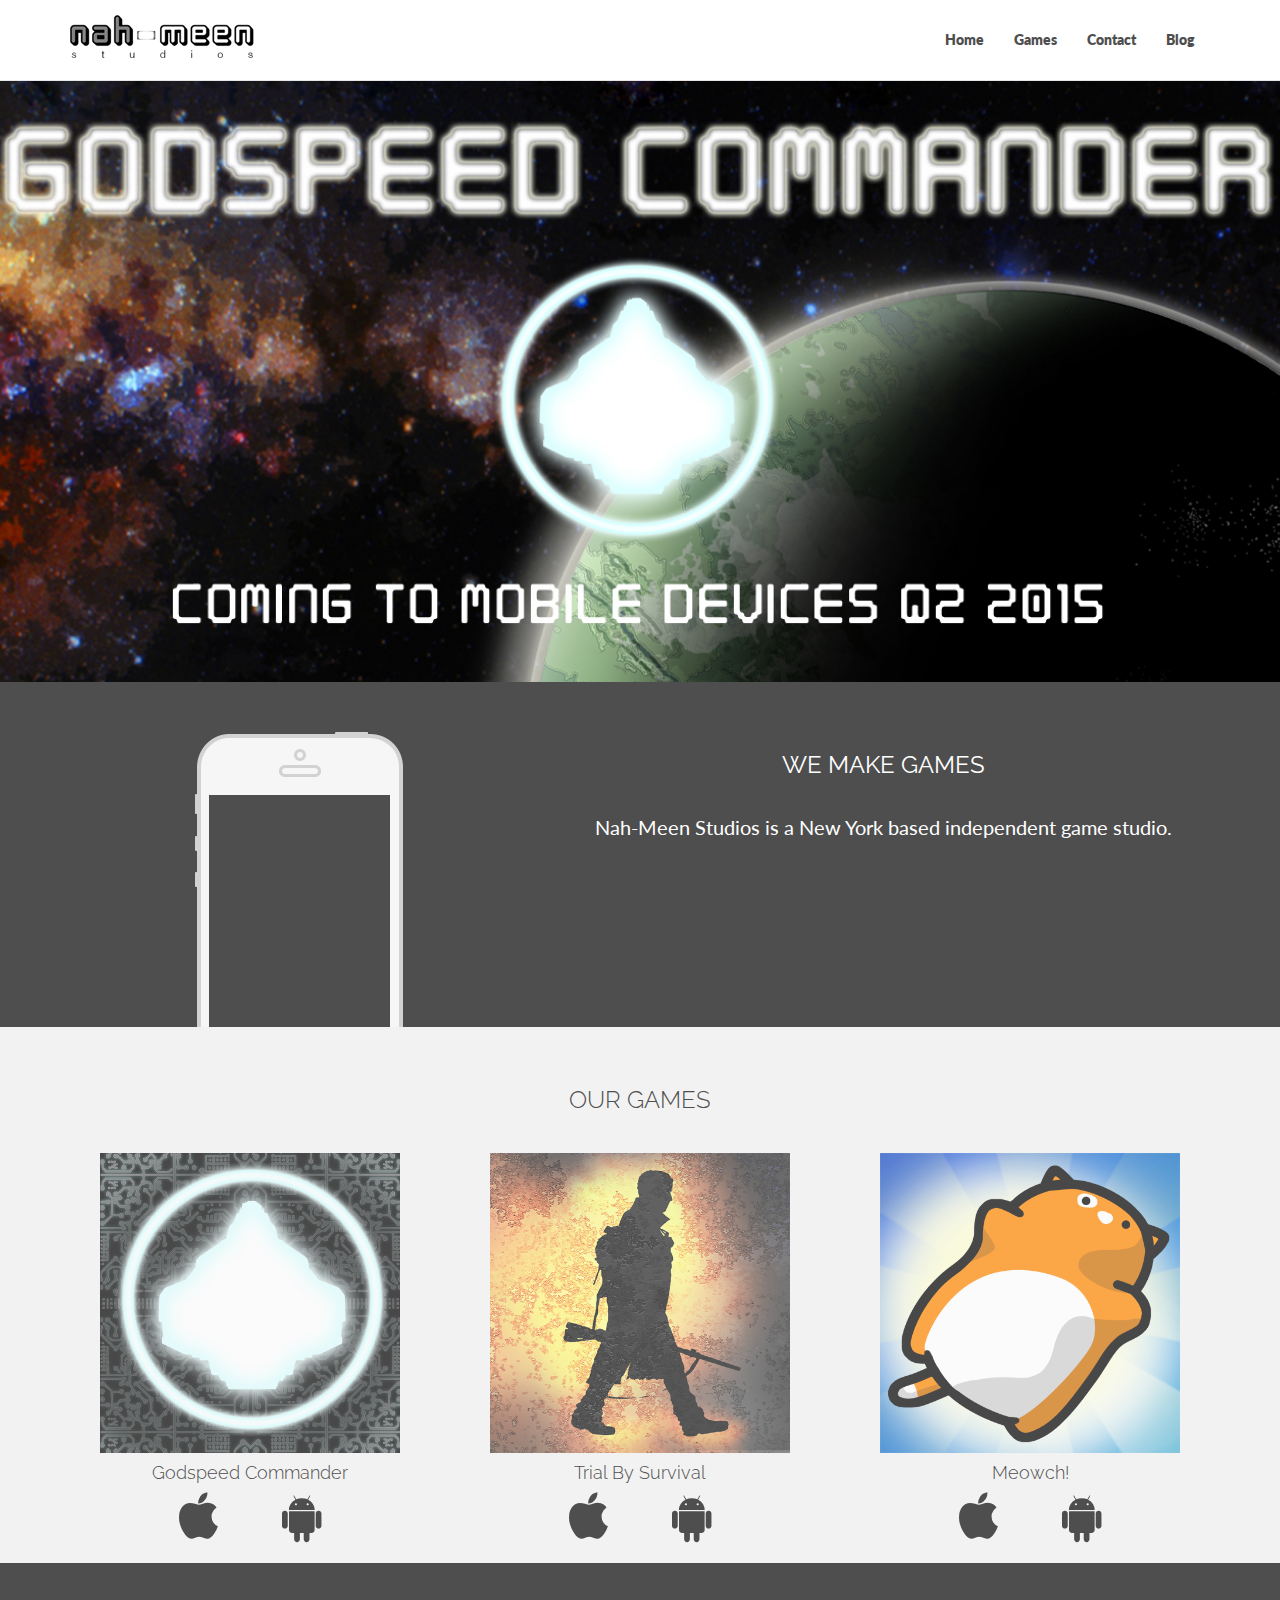
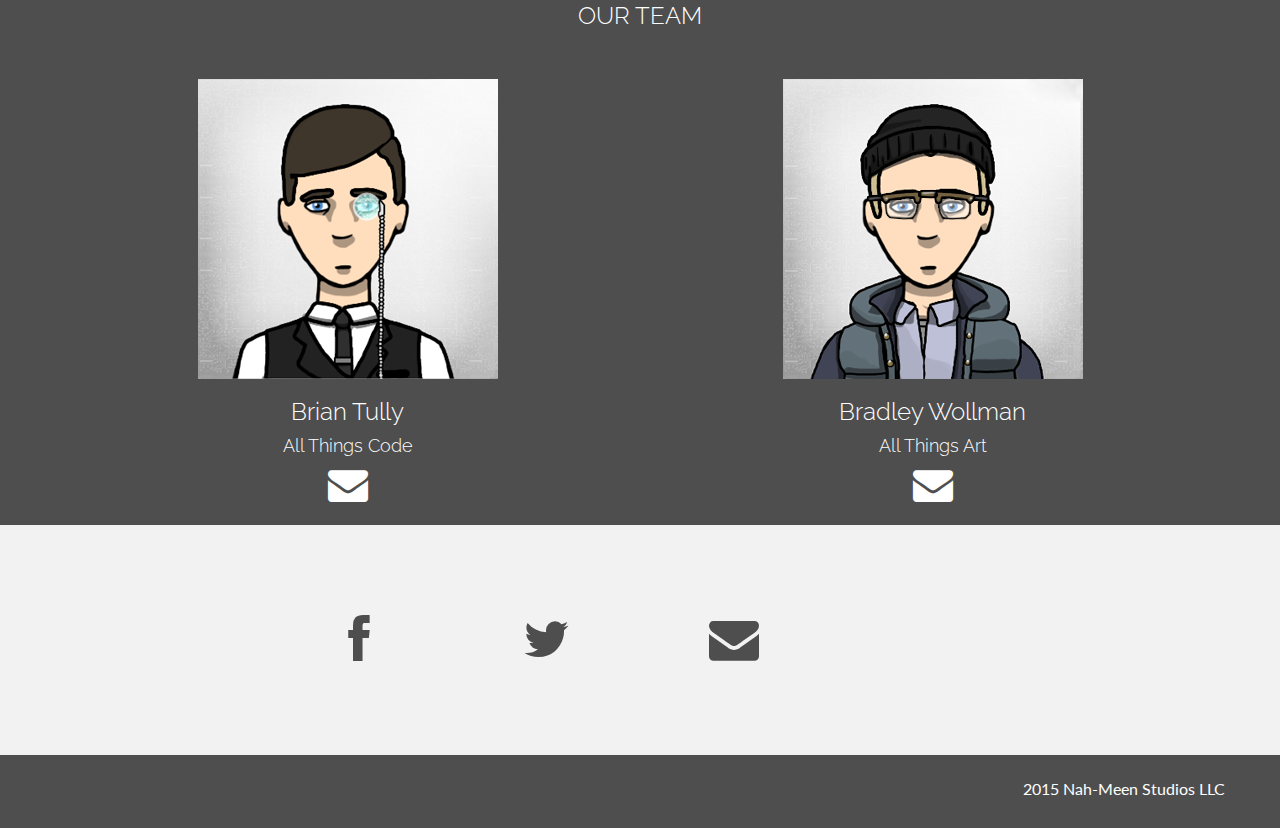
==== index.html @ 8b298232 "change" ====
<!DOCTYPE html>
<html lang="en">
  <head>
    <meta charset="utf-8">
    <meta http-equiv="X-UA-Compatible" content="IE=edge">
    <meta name="viewport" content="width=device-width, initial-scale=1.0">
    <meta name="description" content="">
    <meta name="author" content="">
    <title>Nah-Meen Studios LLC</title>

    <!-- Bootstrap core CSS -->
    <link href="assets/css/bootstrap.css" rel="stylesheet">

    <!-- Custom styles for this template -->
    <link href="assets/css/main.css" rel="stylesheet">
    <link href="assets/css/font-awesome.min.css" rel="stylesheet">

    <script src="assets/js/jquery.min.js"></script>
    <script src="assets/js/smoothscroll.js"></script>
    <script src="assets/js/chart.js"></script>


    <!-- HTML5 shim and Respond.js IE8 support of HTML5 elements and media queries -->
    <!--[if lt IE 9]>
      <script src="https://oss.maxcdn.com/libs/html5shiv/3.7.0/html5shiv.js"></script>
      <script src="https://oss.maxcdn.com/libs/respond.js/1.3.0/respond.min.js"></script>
    <![endif]-->
  </head>

  <body>

    <!-- Fixed navbar -->
    <div class="navbar navbar-default navbar-fixed-top">
      <div class="container">
        <div class="navbar-header">
          <button type="button" class="navbar-toggle" data-toggle="collapse" data-target=".navbar-collapse">
            <span class="icon-bar"></span>
            <span class="icon-bar"></span>
            <span class="icon-bar"></span>
          </button>
          <a class="navbar-brand" href="#"><img src="assets/img/logo.png" alt=""></a>
        </div>
        <div class="navbar-collapse collapse">
          <ul class="nav navbar-nav navbar-right">
            <li class="active"><a href="#" class="smothscroll">Home</a></li>
             <li class="active"><a href="#games" class="smothscroll">Games</a></li>
            <li class="active"><a href="#contact" class="smothscroll">Contact</a></li>
            <li class="active"><a href="http://blog.nahmeenstudios.com/" class="smothscroll">Blog</a></li>
          </ul>
        </div><!--/.nav-collapse -->
      </div>
    </div>

	
	<div id="headerwrap">
		<div class="container">
			<div class="row centered">
				<div class="col-lg-12">
					<h1></h1>
					<h3></h3>
				</div><!--/.col-lg-12 -->
			</div><!--/.row -->
		</div><!--/.container -->
	</div><!--/.#headerwrap -->


	<div id="subheader">
		<div class="container">
			<div class="row">
				<div class="col-lg-5 centered">
					<img  src="assets/img/iphone.png" alt="">
				</div>
				
				<div class="col-lg-7 centered">
					<h3>WE MAKE GAMES</h3>
					<p>Nah-Meen Studios is a New York based independent game studio.</p>
				</div>
			</div>
		</div>
	</div>

	<section id="games"></section>
	<div id= "ourgames" >
	<div class="container">
		<div class="row centered mt grid">
			<h3>OUR GAMES</h3>
			<div class="mt"></div>
			<div class="storeIcon col-lg-4">
				<a href="#"><img src="assets/img/Godspeed.jpg" alt="" width="300" height= "300" ></a>
				<h4>Godspeed Commander</h4>
					<a href="#"><i class="fa fa-apple"></i></a>
					<a href="#"><i class="fa fa-android"></i></a>
			</div>
			<div class="storeIcon col-lg-4">
				<a href="/trialbysurvival"><img src="assets/img/TBS.png" alt="" width="300" height= "300"></a>
				<h4>Trial By Survival</h4>		
					<a href="https://itunes.apple.com/us/app/trial-by-survival/id624191014?ls=1&mt=8"><i class="fa fa-apple"></i></a>
					<a href="https://play.google.com/store/apps/details?id=com.nahmeenstudios.survive&hl=en"><i class="fa fa-android"></i></a>
			</div>
			<div class="storeIcon col-lg-4">
				<a href="/meowch"><img src="assets/img/Meowch.png" alt="" width="300" height= "300"></a>
				<h4>Meowch!</h4>
					<a href="https://itunes.apple.com/cn/app/meowch!-free/id498093088?l=en&mt=8"><i class="fa fa-apple"></i></a>
					<a href="https://play.google.com/store/apps/details?id=com.nahmeenstudios.meowchfree&hl=en"><i class="fa fa-android"></i></a>
			</div>
		</div>
		
		<!--
		<div class="row mt centered">
			<div class="col-lg-7 col-lg-offset-1 mt">
					<p class="lead">Lorem Ipsum is simply dummy text of the printing and typesetting industry. Lorem Ipsum has been the industry's standard dummy text ever.</p>
			</div>
			
			<div class="col-lg-3 mt">
				<p><button type="button" class="btn btn-theme btn-lg">Email Me!</button></p>
			</div>
		</div>
		-->

	</div>
	</div>


	<div id="team">
		<div class="container">
			<div class="row centered">
				<h3>OUR TEAM</h3>
				
				<div class="col-lg-6 mt">
					<img src="assets/img/btull.PNG" alt="">  
					<h3>Brian Tully</h3>
					<h4>All Things Code</h4>
					<a href="mailto:brian@nahmeenstudios.com"><i class="aboutIcon fa fa-envelope"></i></a>
				</div>
				<div class="col-lg-6 mt">
					<img src="assets/img/bwollz.PNG" alt="">
					<h3>Bradley Wollman</h3>
					<h4>All Things Art</h4>	
					<a href="mailto:bradley@nahmeenstudios.com"><i class="aboutIcon fa fa-envelope"></i></a>			
				</div>
			</div><!-- /row -->
		</div><!-- /container -->
	</div><!-- /skills -->
	
	<section id="contact"></section>
	<div id="social">
		<div class="container">
			<div class="row centered">
				<div class="col-lg-8 col-lg-offset-2">
					<div class="col-md-3">
						<a href="http://www.facebook.com/nahmeenstudios"><i class="fa fa-facebook"></i></a>
					</div>
					<div class="col-md-3">
						<a href="http://www.twitter.com/nahmeenstudios"><i class="fa fa-twitter"></i></a>
					</div>
					<div class="col-md-3">
						<a href="mailto:support@nahmeenstudios.com"><i class="fa fa-envelope"></i></a>
					</div>
				</div>
			</div>
		</div><!-- /container -->
	</div><!-- /social -->


	<div id="f">
		<div class="container">
			<div class="row">
				<p>2015 Nah-Meen Studios LLC</p>
			</div>
		</div>
	</div>

    <!-- Bootstrap core JavaScript
    ================================================== -->
    <!-- Placed at the end of the document so the pages load faster -->
    <script src="assets/js/bootstrap.js"></script>
  </body>
</html>
---- assets/css/main.css ----
/*
 * Author: Carlos Alvarez
 * URL: http://alvarez.is
 *
 * Project Name: Bolt - Free Bootstrap 3 Theme
 * Version: 1.0
 * URL: http://blacktie.co
 */
 
/* FONTS */
@import url(http://fonts.googleapis.com/css?family=Lato:300,400,700,900);
@import url(http://fonts.googleapis.com/css?family=Raleway:400,300,700,900);

/* OVERALL ASPECT */

body {
  background-color: #f2f2f2;
    font-family: "Lato";
    font-weight: 300;
    font-size: 16px;
    color: #555;

    -webkit-font-smoothing: antialiased;
    -webkit-overflow-scrolling: touch;
    
    margin-top: 70px;
}

/* Titles */
h1, h2, h3, h4, h5, h6 {
    font-family: "Raleway";
    font-weight: 300;
    color: #333;
}


/* Paragraph & Typographic */
p {
    line-height: 28px;
    margin-bottom: 25px;
}

.centered {
    text-align: center;
}

.mt {
	margin-top: 40px;
}

/* Links */
a {
    color: #08C;
    word-wrap: break-word;

    -webkit-transition: color 0.1s ease-in, background 0.1s ease-in;
    -moz-transition: color 0.1s ease-in, background 0.1s ease-in;
    -ms-transition: color 0.1s ease-in, background 0.1s ease-in;
    -o-transition: color 0.1s ease-in, background 0.1s ease-in;
    transition: color 0.1s ease-in, background 0.1s ease-in;
}

a:hover,
a:focus {
    color: #005580;
    text-decoration: none;
    outline: 0;
}

a:before,
a:after {
    -webkit-transition: color 0.1s ease-in, background 0.1s ease-in;
    -moz-transition: color 0.1s ease-in, background 0.1s ease-in;
    -ms-transition: color 0.1s ease-in, background 0.1s ease-in;
    -o-transition: color 0.1s ease-in, background 0.1s ease-in;
    transition: color 0.1s ease-in, background 0.1s ease-in;
}

/* Bootstrap Modifications */
 hr {
    display: block;
    height: 1px;
    border: 0;
    border-top: 1px solid #ccc;
    margin: 1em 0;
    padding: 0;
}

.sidebar-nav-fixed {
    position:fixed;
    top:100px;

}


.navbar {
	font-weight: 800;
	font-size: 14px;
	padding-top: 15px;
	padding-bottom: 15px;
	background-color: #ffffff;
}

.navbar-default .navbar-nav > .active > a, .navbar-default .navbar-nav > .active > a:hover, .navbar-default .navbar-nav > .active > a:focus {
	color: #4e4e4e;
	background-color: #ffffff;
}

.navbar-brand {
	font-size: 60px;
	padding-top: 0px;
	padding-bottom: 0px;
}



.btn-theme {
	color: #4e4e4e;
	background-color: #ffffff;
	border-color: transparent;
}

.btn {
	padding: 10px 30px;
	margin-bottom: 0;
	font-size: 18px;
	border: 5px solid transparent;
	border-radius: 0px;
}

.lead {
	letter-spacing: 1px;
}

/* WRAP SECTIONS */
#showcase {
	width: 100%;
	padding-top: 10px;
	padding-bottom: 10px;
}


/* hello */
#hello {
	width: 100%;
	padding-top: 150px;
	padding-bottom: 150px;
}

#hello h1 {
	font-size: 90px;
	font-weight: 700;
	letter-spacing: 3px;
	color: #4e4e4e;
}

#hello h2 {
	color: #c0c0c0;
	font-weight: 400;
}

/* Green */
#subheader {
	background-color: #4e4e4e;
	padding-top: 50px;
	margin-bottom: 0px;
}

#subheader h3 {
	color: white;
	font-weight: 400;
	margin-bottom: 35px;
}


#subheader p {
	color: white;
	font-weight: 400;
	font-size: 20px;
}

#ourgames h3 {
	color: #4e4e4e;
}

#ourgames h4 {
	color: #4e4e4e;
}

/* Skills */
#team {
	background-color: #4e4e4e;
	padding-top: 20px;
	padding-bottom: 20px;
	margin-top: 20px;
}

#team h3, h4 {
	color: white;
}



#team p {
	color: white;
	font-weight: 400;
}


.aboutIcon {
	font-size: 40px;
	color: white;
}


.storeIcon i {
	font-size: 50px;
	color: #4e4e4e;
}

.storeIcon a {
	padding: 30px;
}

.storeIcon .col-md-3:hover {
	background-color: #f5f5f5;
}

.storeIcon .col-md-3 {
	padding-top:10px;
	padding-left:80px;
	padding-right:80px;
}


/* Social Links */
#social {
	width: 100%;
	padding-top: 60px;
	padding-bottom: 60px;
}

#social i {
	font-size: 50px;
	color: #4e4e4e;
}

#social .col-md-3:hover {
	background-color: #f5f5f5;
}

#social .col-md-3 {
	padding:30px;
}

#press {
	width: 100%;
	background-color: #ffffff;
	font-size: 14px;
	padding-top: 80px;
	padding-bottom: 100px;
	padding-left: 10px;
}

#press h3 {
	color: #4e4e4e;
	font-size: 16px;
}

#press h4 {
	color: #4e4e4e;
	font-size: 18px;
}
/* Footer */
#f {
	padding-top: 20px;
	background-color: #4e4e4e; /*#74cfae;*/
}

#f p {
	color: white;
	text-align: right;
	font-weight: 400;
}

#headerwrap {
	background: url(../img/WebBanner1300x600.jpg) no-repeat center top;
	margin-top: 60px;
	padding-top:46.15%; /*140px;*/
	text-align:center;
	background-attachment: relative;
	background-position: center top;
	width: 100%;
    -webkit-background-size: 100%;
    -moz-background-size: 100%;
    -o-background-size: 100%;
    background-size: 100%;

    -webkit-background-size: cover;
    -moz-background-size: cover;
    -o-background-size: cover;
    background-size: cover;
}

#headerwrap h1 {
	font-size: 80px;
	color: white;
}

#headerwrap h3 {
	font-size: 20px;
	color: white;
}

/* Image Opacity */
.grid img {
    opacity: .7;
}
.grid img:hover {
    opacity: 1;
}
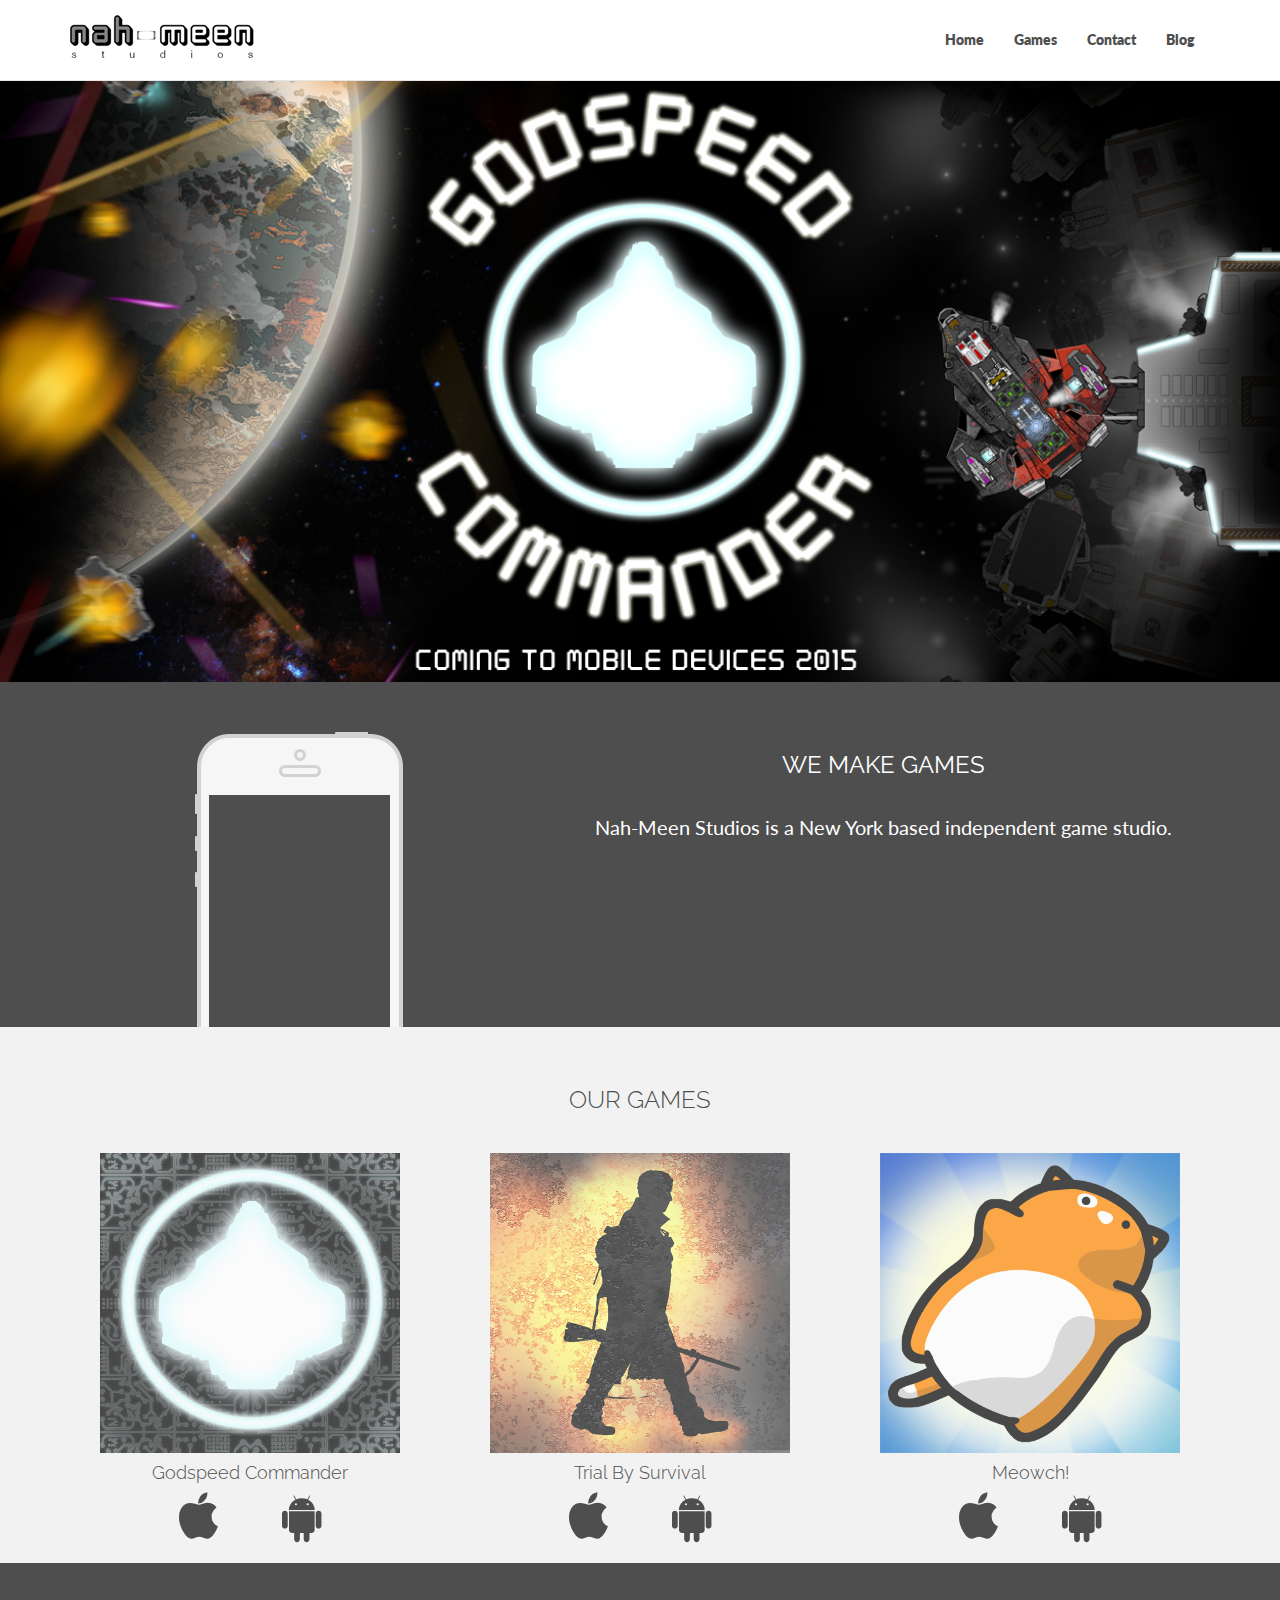
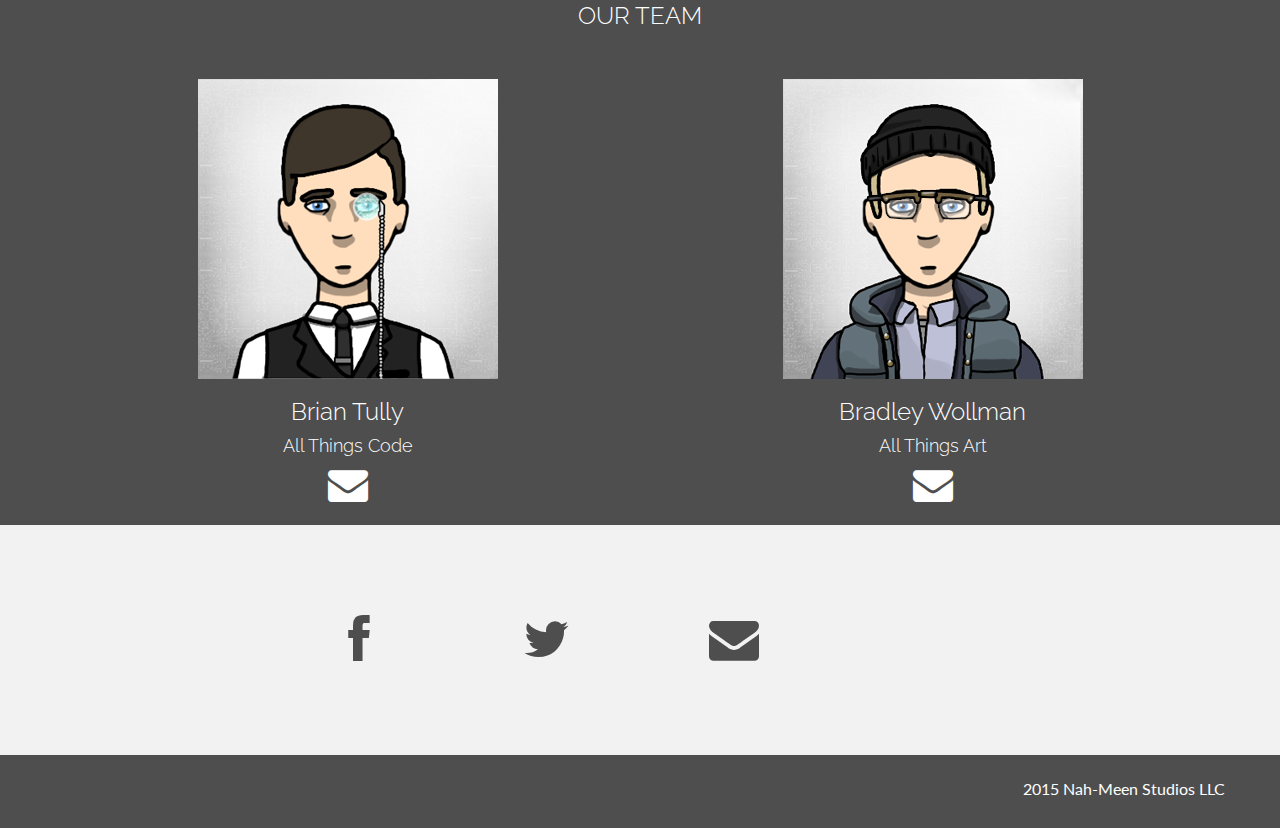
==== commit b9bf5b81: "ga" ====
--- a/index.html
+++ b/index.html
@@ -174,5 +174,18 @@
     ================================================== -->
     <!-- Placed at the end of the document so the pages load faster -->
     <script src="assets/js/bootstrap.js"></script>
+<script type="text/javascript">
+
+  var _gaq = _gaq || [];
+  _gaq.push(['_setAccount', 'UA-27082231-1']);
+  _gaq.push(['_trackPageview']);
+
+  (function() {
+    var ga = document.createElement('script'); ga.type = 'text/javascript'; ga.async = true;
+    ga.src = ('https:' == document.location.protocol ? 'https://ssl' : 'http://www') + '.google-analytics.com/ga.js';
+    var s = document.getElementsByTagName('script')[0]; s.parentNode.insertBefore(ga, s);
+  })();
+
+</script>
   </body>
 </html>
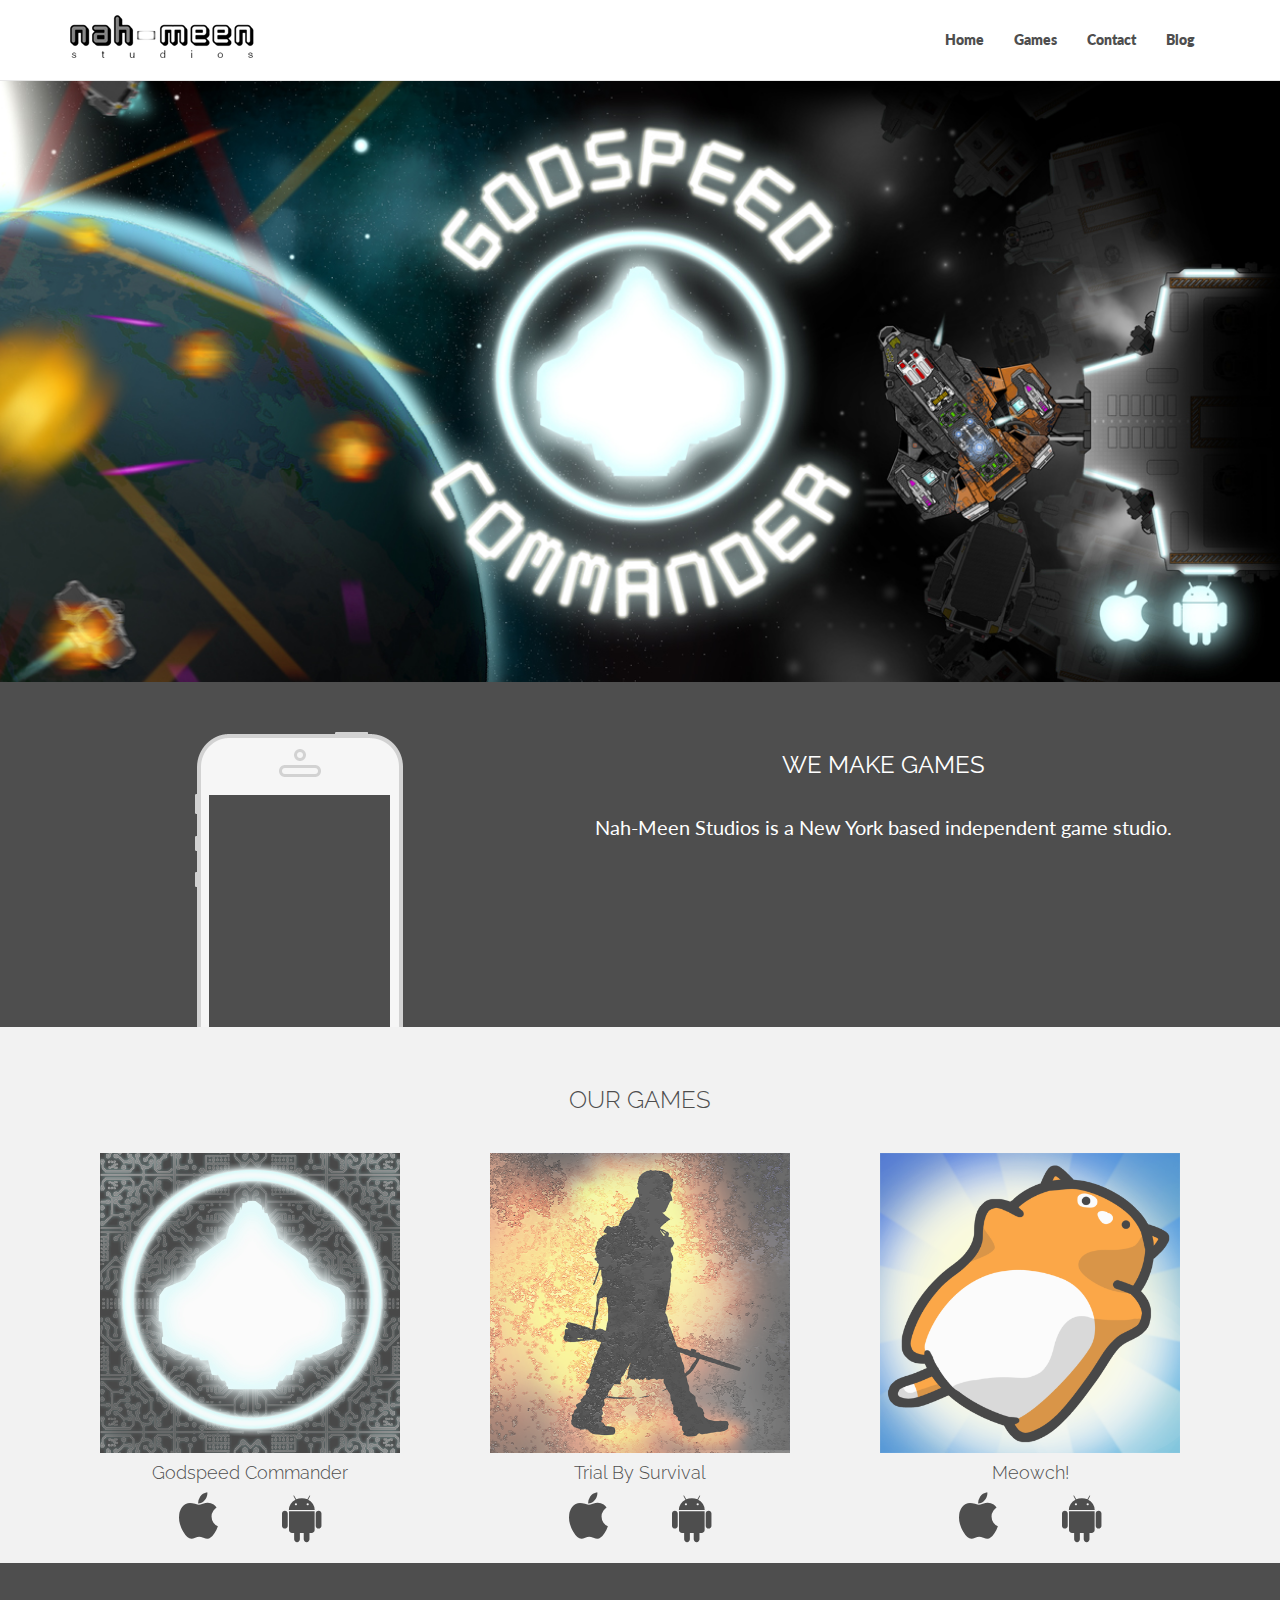
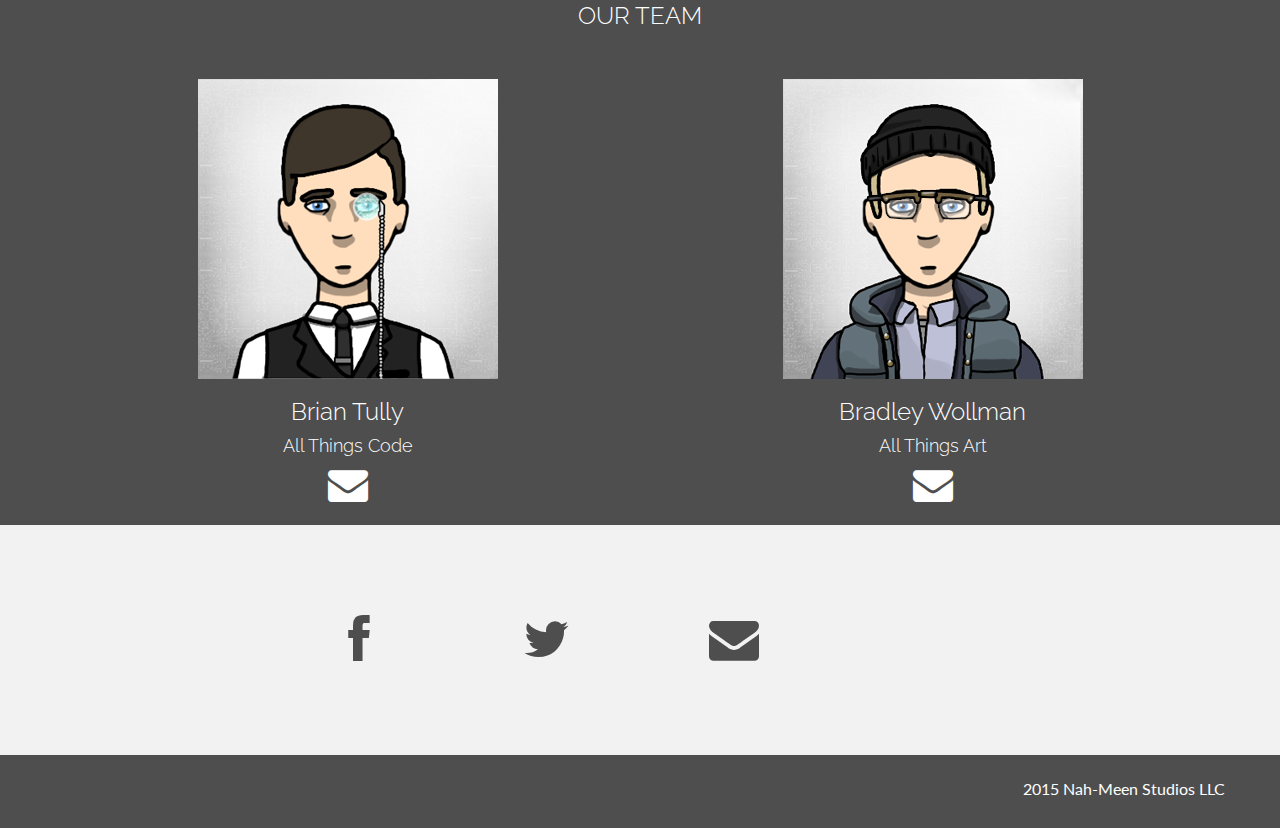
==== commit 192dbe86: "changes" ====
--- a/index.html
+++ b/index.html
@@ -86,7 +86,7 @@
 			<h3>OUR GAMES</h3>
 			<div class="mt"></div>
 			<div class="storeIcon col-lg-4">
-				<a href="#"><img src="assets/img/Godspeed.jpg" alt="" width="300" height= "300" ></a>
+				<a href="/godspeedcommander"><img src="assets/img/Godspeed.jpg" alt="" width="300" height= "300" ></a>
 				<h4>Godspeed Commander</h4>
 					<a href="#"><i class="fa fa-apple"></i></a>
 					<a href="#"><i class="fa fa-android"></i></a>
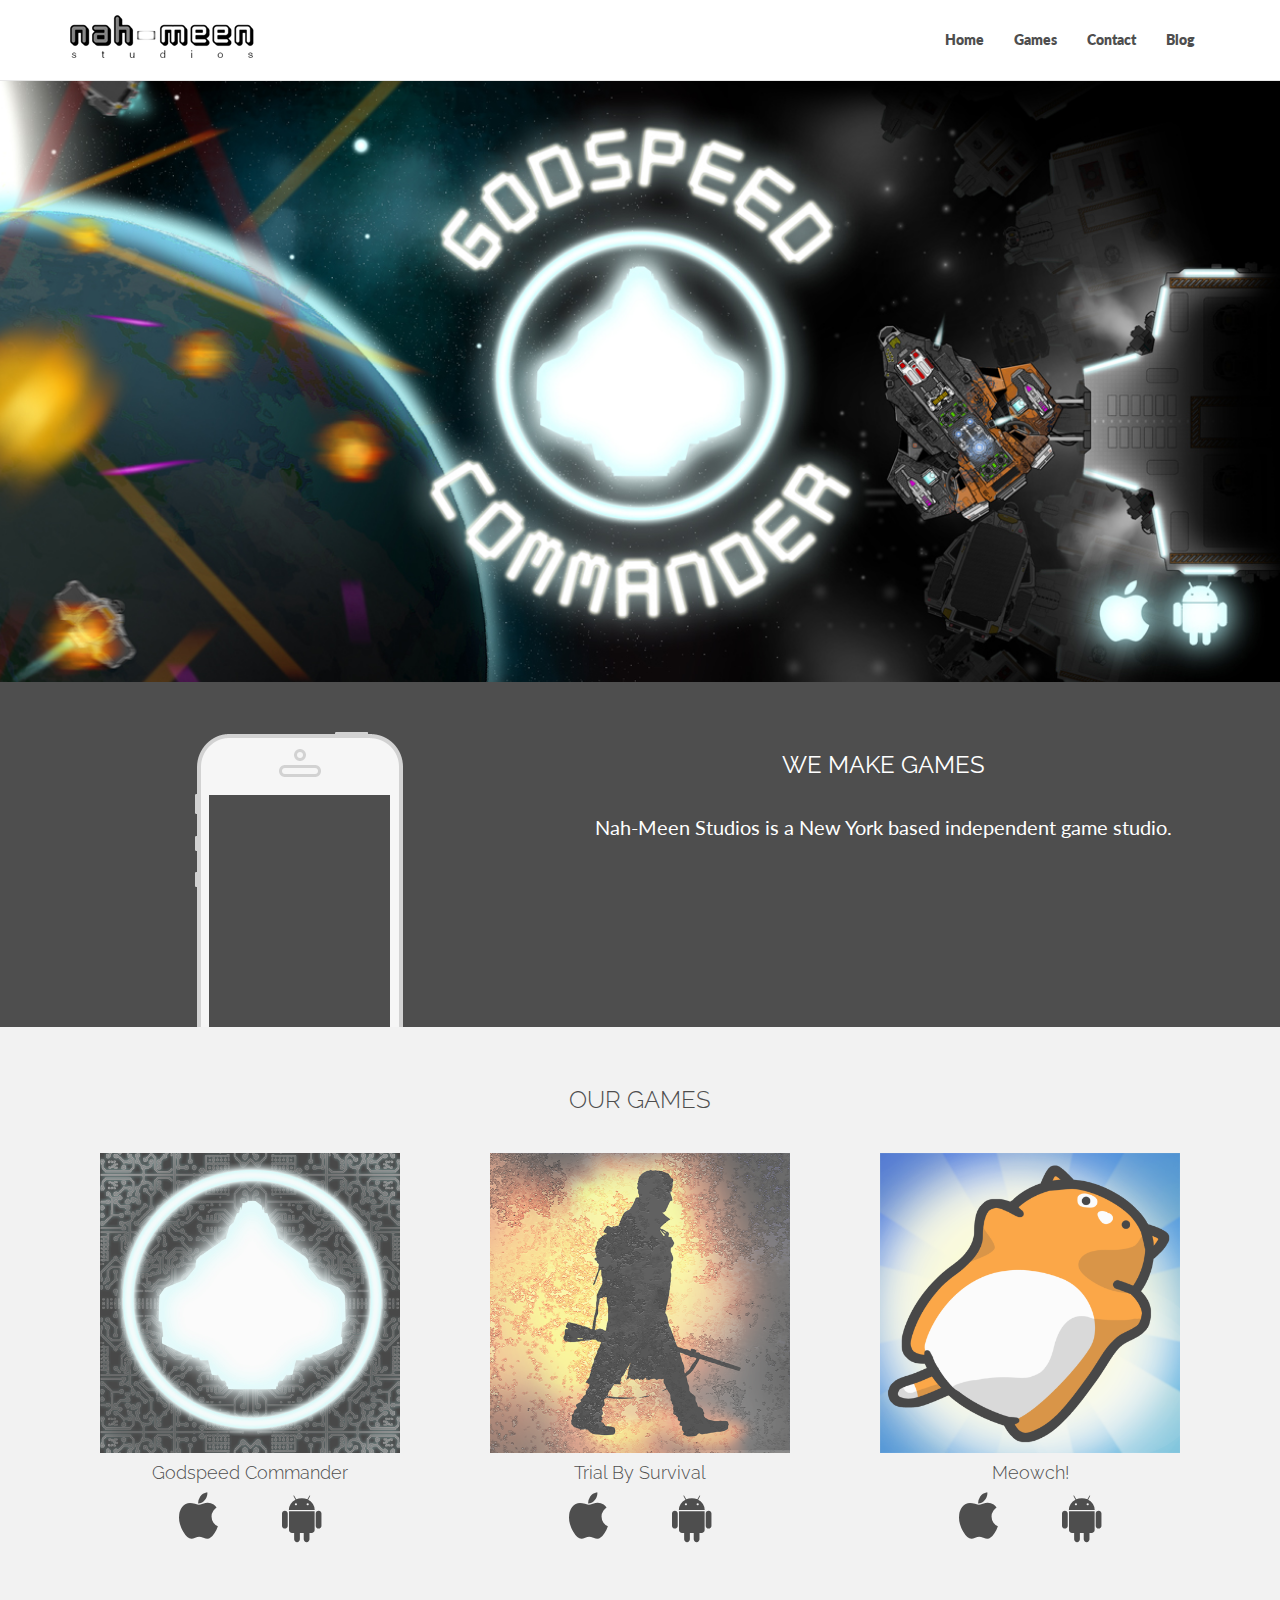
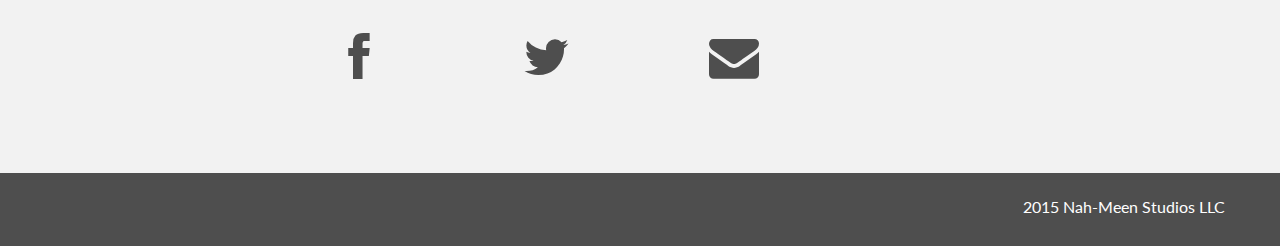
==== commit d35edfc7: "Update index.html" ====
--- a/index.html
+++ b/index.html
@@ -16,9 +16,8 @@
     <link href="assets/css/font-awesome.min.css" rel="stylesheet">
 
     <script src="assets/js/jquery.min.js"></script>
-    <script src="assets/js/smoothscroll.js"></script>
     <script src="assets/js/chart.js"></script>
-
+    <script src="assets/js/main.js"></script>
 
     <!-- HTML5 shim and Respond.js IE8 support of HTML5 elements and media queries -->
     <!--[if lt IE 9]>
@@ -88,8 +87,8 @@
 			<div class="storeIcon col-lg-4">
 				<a href="/godspeedcommander"><img src="assets/img/Godspeed.jpg" alt="" width="300" height= "300" ></a>
 				<h4>Godspeed Commander</h4>
-					<a href="#"><i class="fa fa-apple"></i></a>
-					<a href="#"><i class="fa fa-android"></i></a>
+					<a href="https://itunes.apple.com/us/app/godspeed-commander/id913674745?ls=1&mt=8"><i class="fa fa-apple"></i></a>
+					<a href="https://play.google.com/store/apps/details?id=com.nahmeenstudios.godspeedcommander&hl=en"><i class="fa fa-android"></i></a>
 			</div>
 			<div class="storeIcon col-lg-4">
 				<a href="/trialbysurvival"><img src="assets/img/TBS.png" alt="" width="300" height= "300"></a>
@@ -120,7 +119,7 @@
 	</div>
 	</div>
 
-
+<!--
 	<div id="team">
 		<div class="container">
 			<div class="row centered">
@@ -138,9 +137,10 @@
 					<h4>All Things Art</h4>	
 					<a href="mailto:bradley@nahmeenstudios.com"><i class="aboutIcon fa fa-envelope"></i></a>			
 				</div>
-			</div><!-- /row -->
-		</div><!-- /container -->
-	</div><!-- /skills -->
+			</div>
+		</div>
+	</div>
+-->
 	
 	<section id="contact"></section>
 	<div id="social">
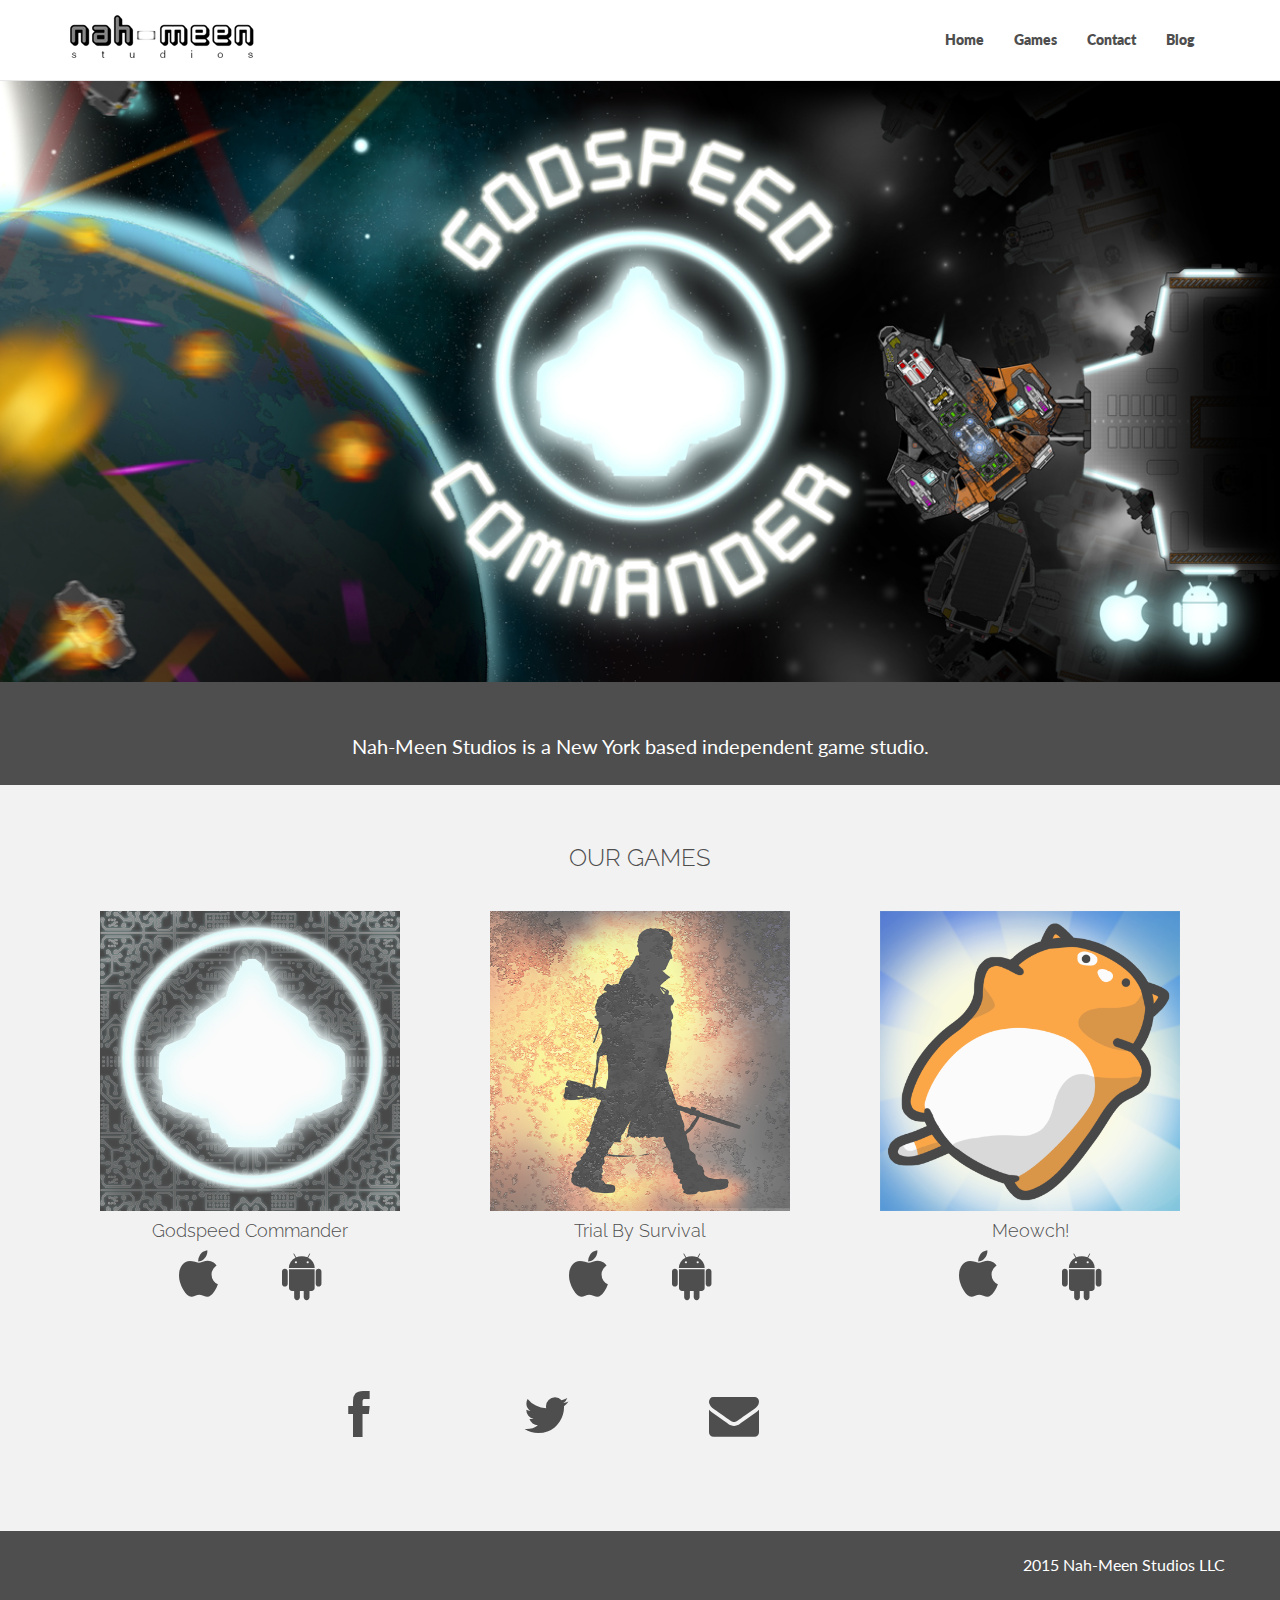
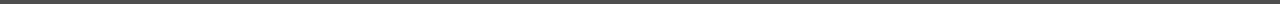
==== commit c60f92b2: "Update index.html" ====
--- a/index.html
+++ b/index.html
@@ -66,12 +66,11 @@
 	<div id="subheader">
 		<div class="container">
 			<div class="row">
-				<div class="col-lg-5 centered">
+				<!--<div class="col-lg-5 centered">
 					<img  src="assets/img/iphone.png" alt="">
-				</div>
+				</div> -->
 				
-				<div class="col-lg-7 centered">
-					<h3>WE MAKE GAMES</h3>
+				<div class="col-lg-12 centered">
 					<p>Nah-Meen Studios is a New York based independent game studio.</p>
 				</div>
 			</div>
